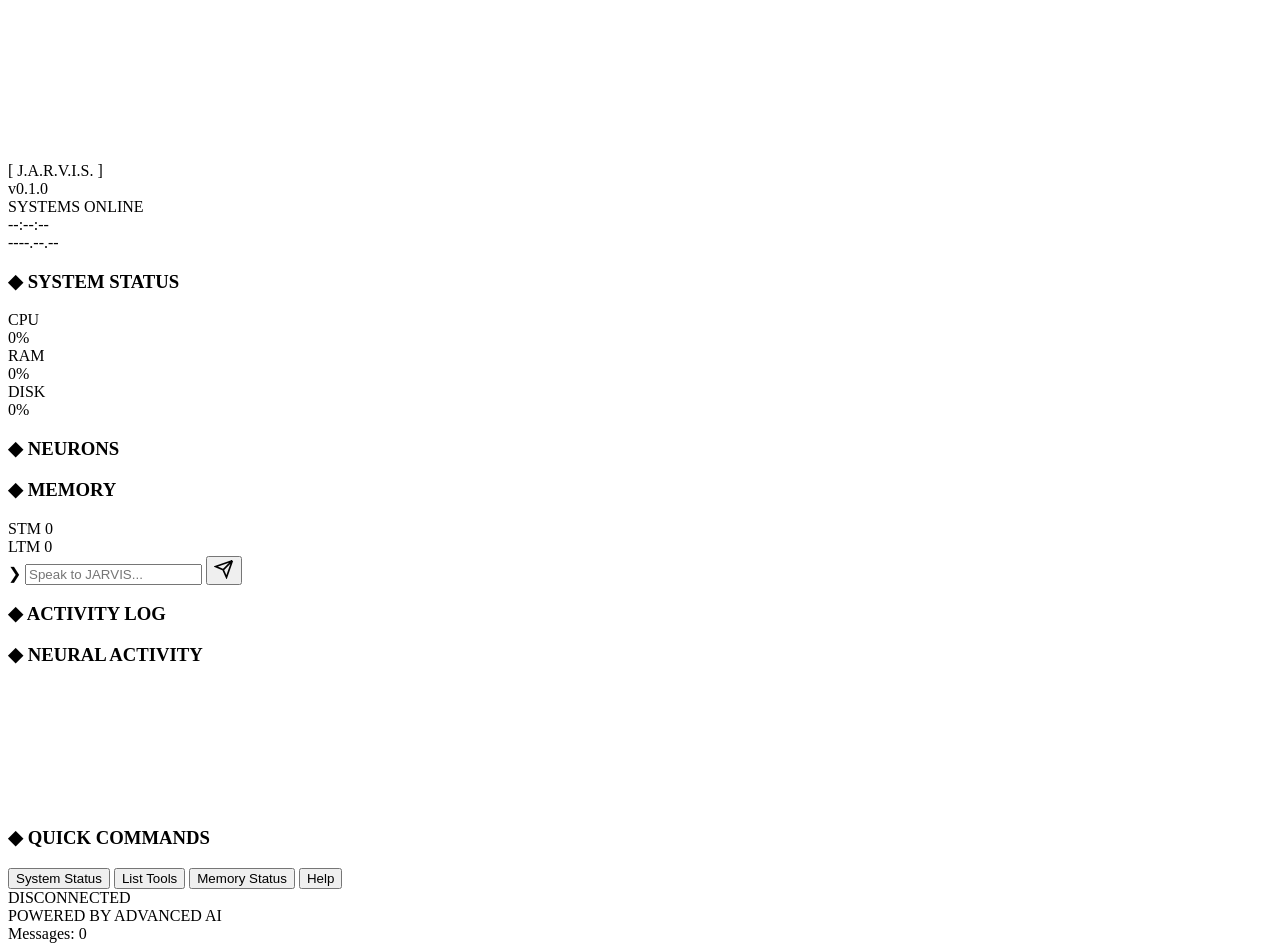
==== frontend/index.html @ fe59b94b "Sprint 1 extra: NEURONS panel with live state in HUD - Backend: GET /api/neurons exposes registered " ====
<!DOCTYPE html>
<html lang="en">
<head>
    <meta charset="UTF-8">
    <meta name="viewport" content="width=device-width, initial-scale=1.0">
    <meta name="description" content="JARVIS — Personal AI Assistant HUD Interface">
    <title>J.A.R.V.I.S. — AI Assistant</title>
    <link rel="preconnect" href="https://fonts.googleapis.com">
    <link rel="preconnect" href="https://fonts.gstatic.com" crossorigin>
    <link href="https://fonts.googleapis.com/css2?family=Orbitron:wght@400;500;600;700;800;900&family=Rajdhani:wght@300;400;500;600;700&family=Share+Tech+Mono&display=swap" rel="stylesheet">
    <link rel="stylesheet" href="/css/jarvis.css">
    <link rel="stylesheet" href="/css/jarvis-extra.css">
</head>
<body>
    <!-- Animated background -->
    <div id="bg-canvas-container">
        <canvas id="bg-canvas"></canvas>
    </div>

    <!-- Scan line overlay -->
    <div class="scanline-overlay"></div>

    <!-- Main HUD Layout -->
    <div class="hud-container">

        <!-- Top Bar -->
        <header class="hud-topbar">
            <div class="topbar-left">
                <div class="jarvis-logo">
                    <span class="logo-bracket">[</span>
                    <span class="logo-text">J.A.R.V.I.S.</span>
                    <span class="logo-bracket">]</span>
                </div>
                <span class="version-tag">v0.1.0</span>
            </div>
            <div class="topbar-center">
                <div class="status-indicator online" id="status-indicator">
                    <span class="status-dot"></span>
                    <span class="status-text" id="status-text">SYSTEMS ONLINE</span>
                </div>
            </div>
            <div class="topbar-right">
                <div class="clock" id="hud-clock">--:--:--</div>
                <div class="date" id="hud-date">----.--.--</div>
            </div>
        </header>

        <!-- Main Content Area -->
        <main class="hud-main">

            <!-- Left Sidebar — System Info -->
            <aside class="hud-sidebar left-sidebar">
                <div class="sidebar-panel" id="system-panel">
                    <h3 class="panel-title">
                        <span class="panel-icon">◆</span> SYSTEM STATUS
                    </h3>
                    <div class="stat-item">
                        <span class="stat-label">CPU</span>
                        <div class="stat-bar-container">
                            <div class="stat-bar" id="cpu-bar" style="width: 0%"></div>
                        </div>
                        <span class="stat-value" id="cpu-value">0%</span>
                    </div>
                    <div class="stat-item">
                        <span class="stat-label">RAM</span>
                        <div class="stat-bar-container">
                            <div class="stat-bar" id="ram-bar" style="width: 0%"></div>
                        </div>
                        <span class="stat-value" id="ram-value">0%</span>
                    </div>
                    <div class="stat-item">
                        <span class="stat-label">DISK</span>
                        <div class="stat-bar-container">
                            <div class="stat-bar" id="disk-bar" style="width: 0%"></div>
                        </div>
                        <span class="stat-value" id="disk-value">0%</span>
                    </div>
                </div>

                <div class="sidebar-panel" id="neurons-panel">
                    <h3 class="panel-title">
                        <span class="panel-icon">◆</span> NEURONS
                    </h3>
                    <div class="neuron-list" id="neuron-list">
                        <!-- Populated by JS -->
                    </div>
                </div>

                <div class="sidebar-panel" id="memory-panel">
                    <h3 class="panel-title">
                        <span class="panel-icon">◆</span> MEMORY
                    </h3>
                    <div class="memory-stats">
                        <div class="memory-item">
                            <span class="mem-label">STM</span>
                            <span class="mem-value" id="stm-count">0</span>
                        </div>
                        <div class="memory-item">
                            <span class="mem-label">LTM</span>
                            <span class="mem-value" id="ltm-count">0</span>
                        </div>
                    </div>
                </div>
            </aside>

            <!-- Center — Chat Area -->
            <section class="hud-chat">
                <div class="chat-messages" id="chat-messages">
                    <!-- Messages populated by JS -->
                </div>

                <!-- Typing indicator -->
                <div class="typing-indicator" id="typing-indicator" style="display: none;">
                    <div class="typing-dots">
                        <span></span><span></span><span></span>
                    </div>
                    <span class="typing-text">JARVIS is processing</span>
                </div>

                <!-- Input Area -->
                <div class="chat-input-container">
                    <div class="input-glow"></div>
                    <div class="chat-input-wrapper">
                        <span class="input-prefix">❯</span>
                        <input 
                            type="text" 
                            id="chat-input" 
                            class="chat-input" 
                            placeholder="Speak to JARVIS..." 
                            autocomplete="off"
                            spellcheck="false"
                        >
                        <button class="send-btn" id="send-btn" title="Send">
                            <svg width="20" height="20" viewBox="0 0 24 24" fill="none" stroke="currentColor" stroke-width="2">
                                <path d="M22 2L11 13M22 2L15 22L11 13M11 13L2 9L22 2"/>
                            </svg>
                        </button>
                    </div>
                </div>
            </section>

            <!-- Right Sidebar — Activity Feed -->
            <aside class="hud-sidebar right-sidebar">
                <div class="sidebar-panel">
                    <h3 class="panel-title">
                        <span class="panel-icon">◆</span> ACTIVITY LOG
                    </h3>
                    <div class="activity-feed" id="activity-feed">
                        <!-- Populated by JS -->
                    </div>
                </div>

                <div class="sidebar-panel">
                    <h3 class="panel-title">
                        <span class="panel-icon">◆</span> NEURAL ACTIVITY
                    </h3>
                    <canvas id="neural-canvas" width="280" height="120"></canvas>
                </div>

                <div class="sidebar-panel">
                    <h3 class="panel-title">
                        <span class="panel-icon">◆</span> QUICK COMMANDS
                    </h3>
                    <div class="quick-commands">
                        <button class="cmd-btn" data-cmd="/status">System Status</button>
                        <button class="cmd-btn" data-cmd="/tools">List Tools</button>
                        <button class="cmd-btn" data-cmd="/memory">Memory Status</button>
                        <button class="cmd-btn" data-cmd="/help">Help</button>
                    </div>
                </div>
            </aside>

        </main>

        <!-- Bottom Bar -->
        <footer class="hud-bottombar">
            <div class="bottombar-left">
                <span class="connection-status" id="ws-status">
                    <span class="ws-dot disconnected"></span> DISCONNECTED
                </span>
            </div>
            <div class="bottombar-center">
                <span class="powered-by">POWERED BY ADVANCED AI</span>
            </div>
            <div class="bottombar-right">
                <span class="msg-count" id="msg-count">Messages: 0</span>
            </div>
        </footer>
    </div>

    <!-- Scripts -->
    <script src="/js/websocket.js"></script>
    <script src="/js/animations.js"></script>
    <script src="/js/app.js"></script>
</body>
</html>
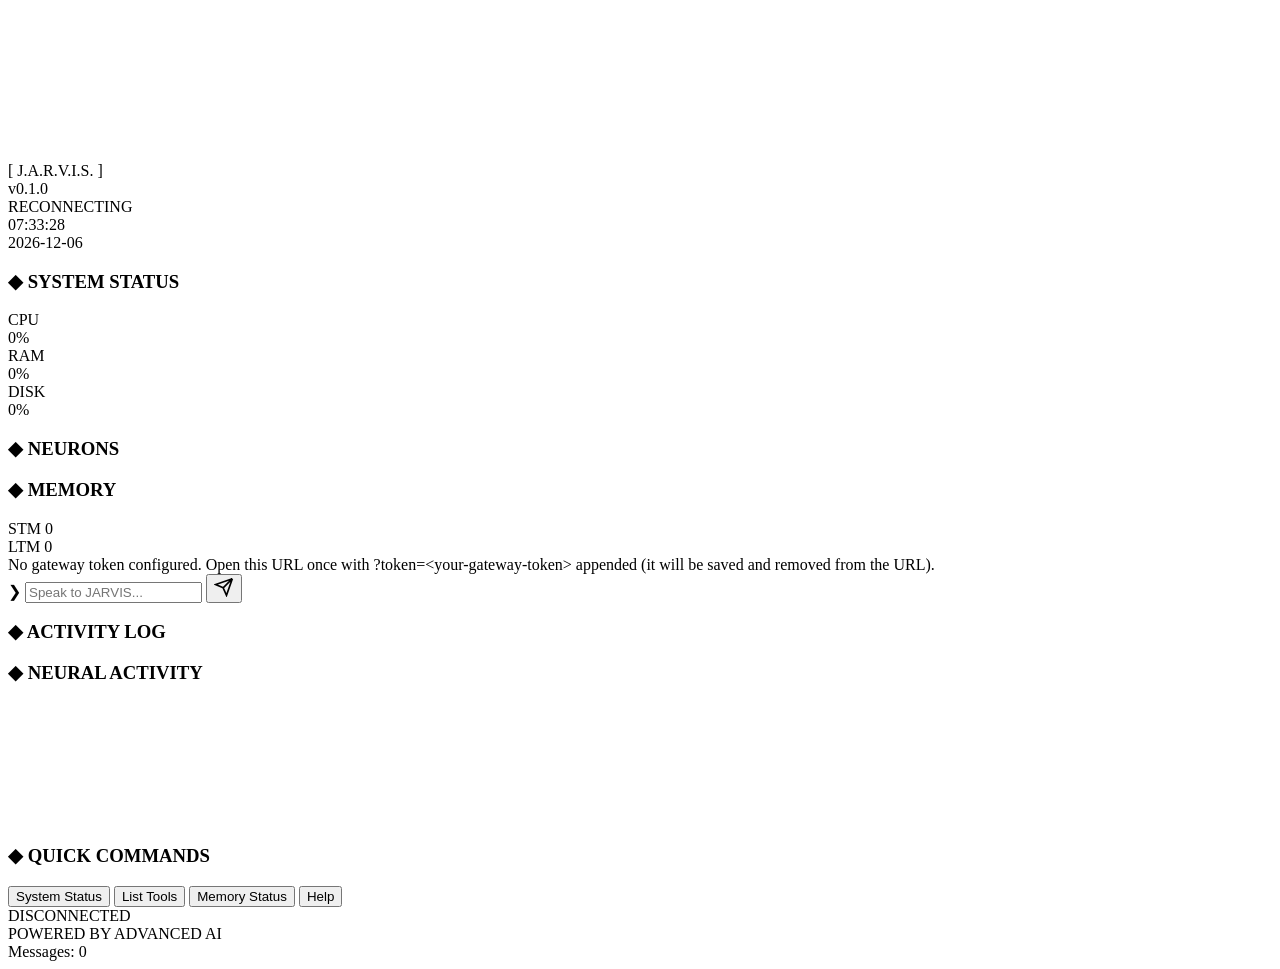
==== commit d42bedeb: "Pivot HUD to OpenClaw gateway client Frontend: - New OpenClaw.Client (frontend/js/openclaw.js) handl" ====
--- a/frontend/index.html
+++ b/frontend/index.html
@@ -189,8 +189,8 @@
     </div>
 
     <!-- Scripts -->
-    <script src="/js/websocket.js"></script>
-    <script src="/js/animations.js"></script>
-    <script src="/js/app.js"></script>
+    <script src="js/openclaw.js"></script>
+    <script src="js/animations.js"></script>
+    <script src="js/app.js"></script>
 </body>
 </html>
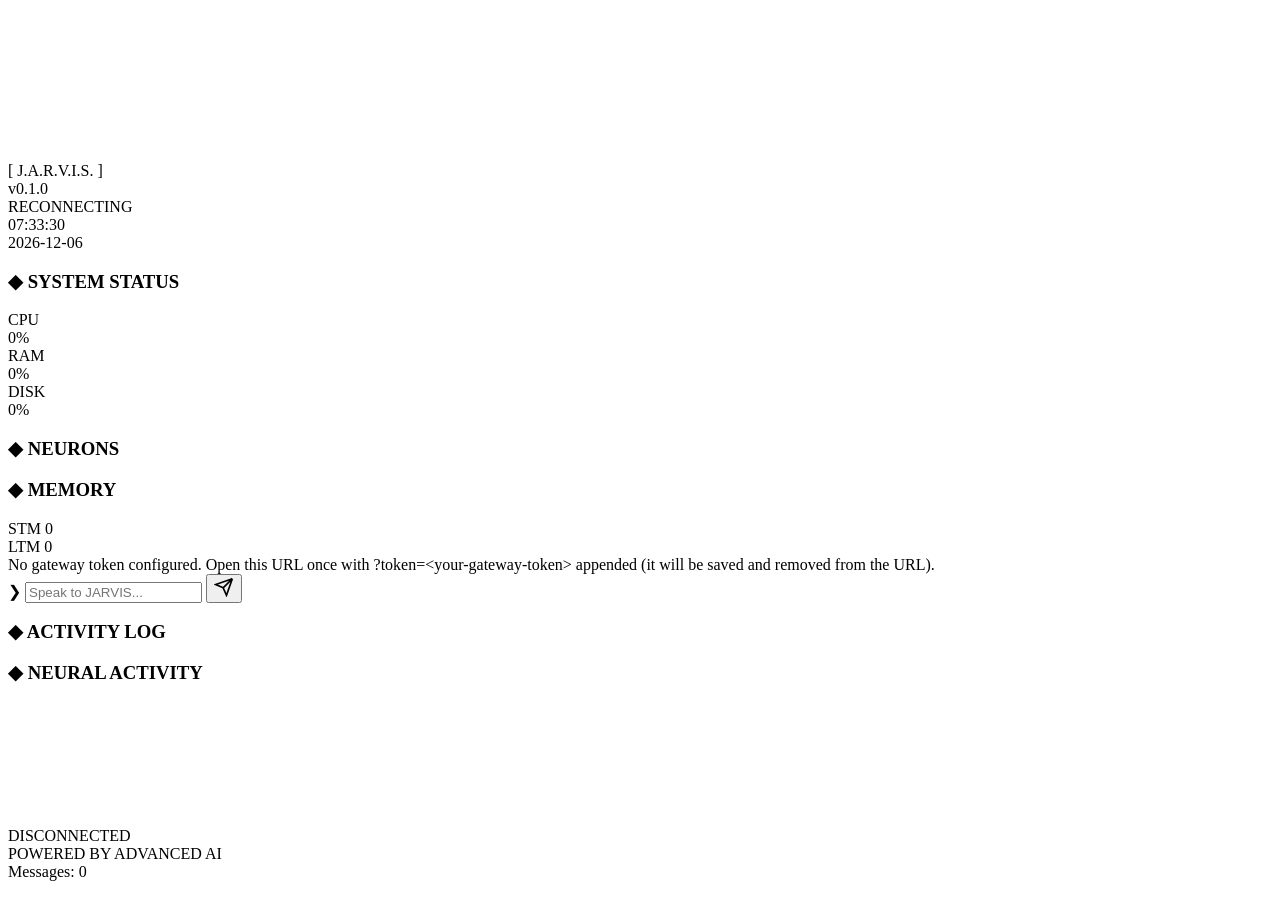
==== commit bdb600f6: "Remove broken QUICK COMMANDS panel from HUD The buttons (/status, /tools, /memory, /help) sent liter" ====
--- a/frontend/index.html
+++ b/frontend/index.html
@@ -157,17 +157,6 @@
                     <canvas id="neural-canvas" width="280" height="120"></canvas>
                 </div>
 
-                <div class="sidebar-panel">
-                    <h3 class="panel-title">
-                        <span class="panel-icon">◆</span> QUICK COMMANDS
-                    </h3>
-                    <div class="quick-commands">
-                        <button class="cmd-btn" data-cmd="/status">System Status</button>
-                        <button class="cmd-btn" data-cmd="/tools">List Tools</button>
-                        <button class="cmd-btn" data-cmd="/memory">Memory Status</button>
-                        <button class="cmd-btn" data-cmd="/help">Help</button>
-                    </div>
-                </div>
             </aside>
 
         </main>
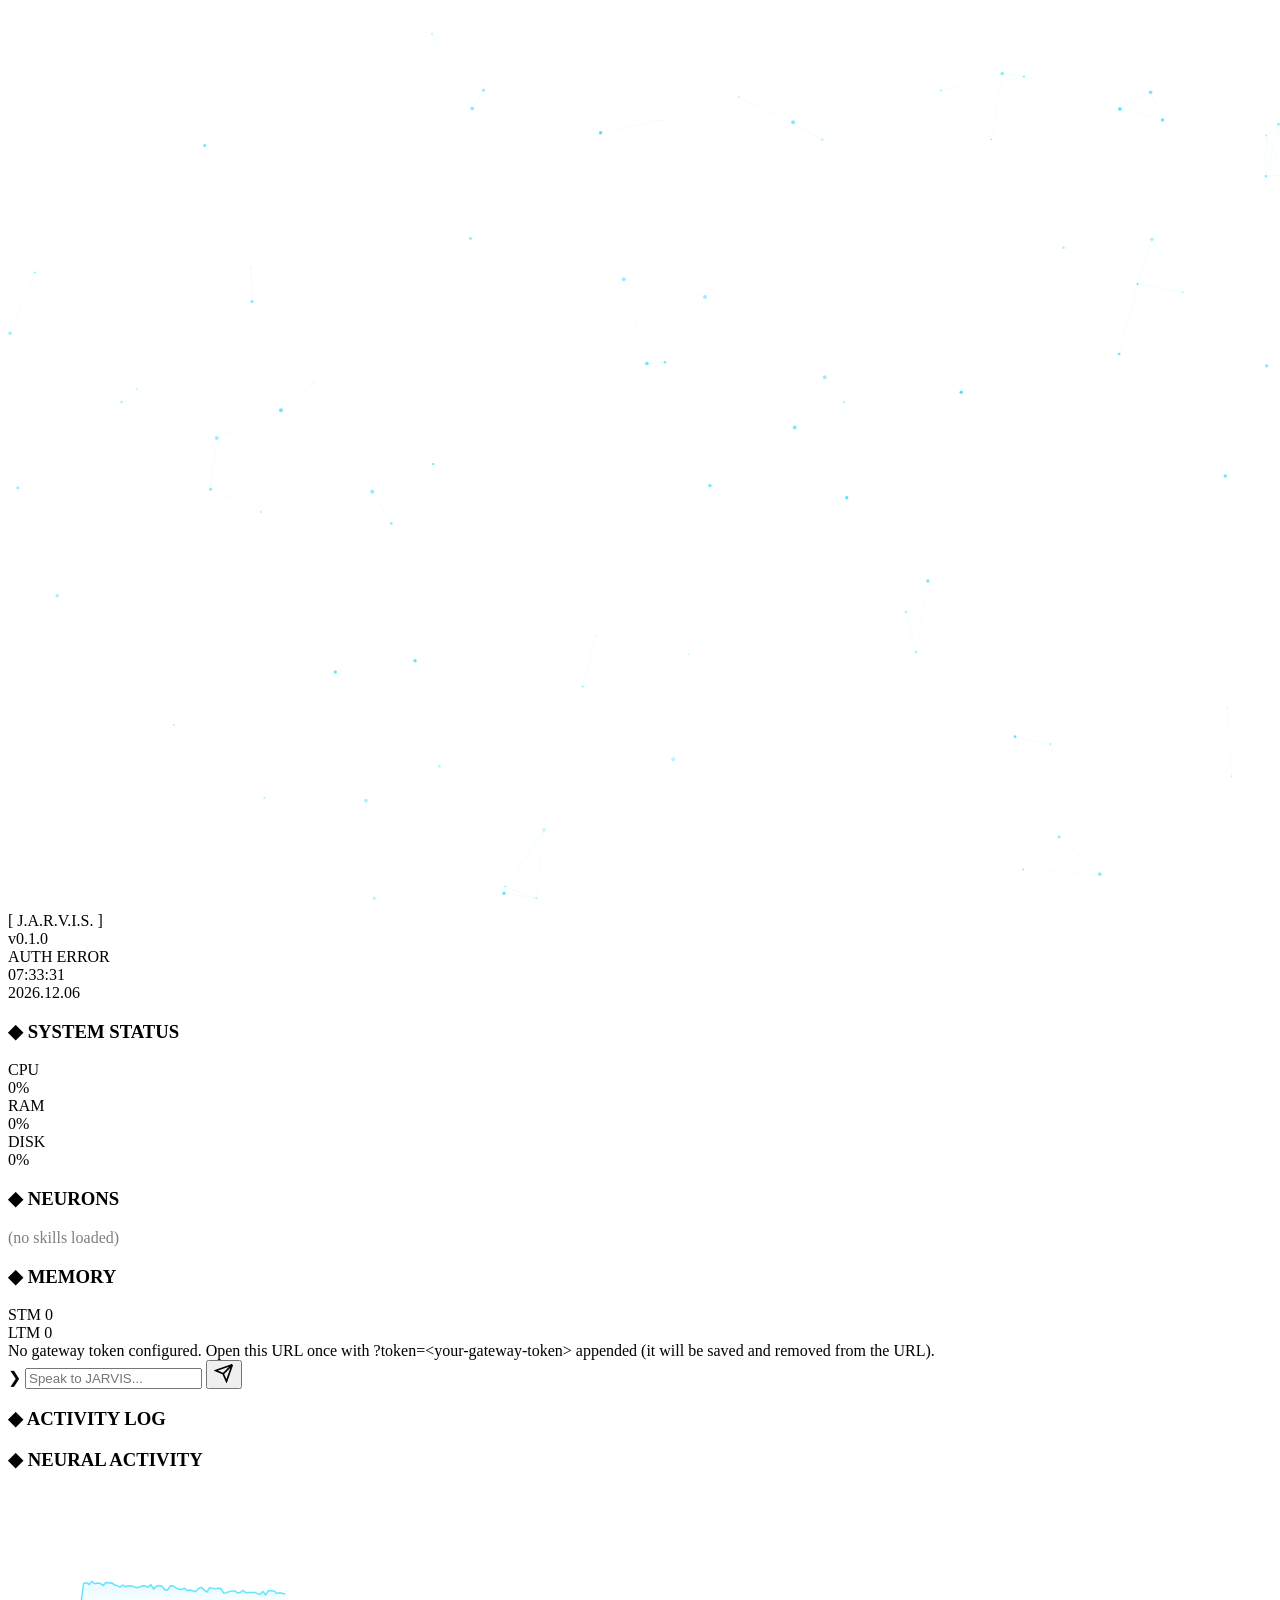
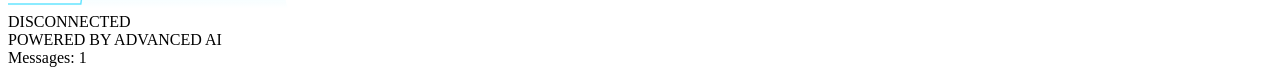
==== commit 25387204: "Refactor HUD JS into ESM modules with state store + pure renderers Following ATLAS's architecture su" ====
--- a/frontend/index.html
+++ b/frontend/index.html
@@ -178,8 +178,6 @@
     </div>
 
     <!-- Scripts -->
-    <script src="js/openclaw.js"></script>
-    <script src="js/animations.js"></script>
-    <script src="js/app.js"></script>
+    <script type="module" src="js/app.js"></script>
 </body>
 </html>
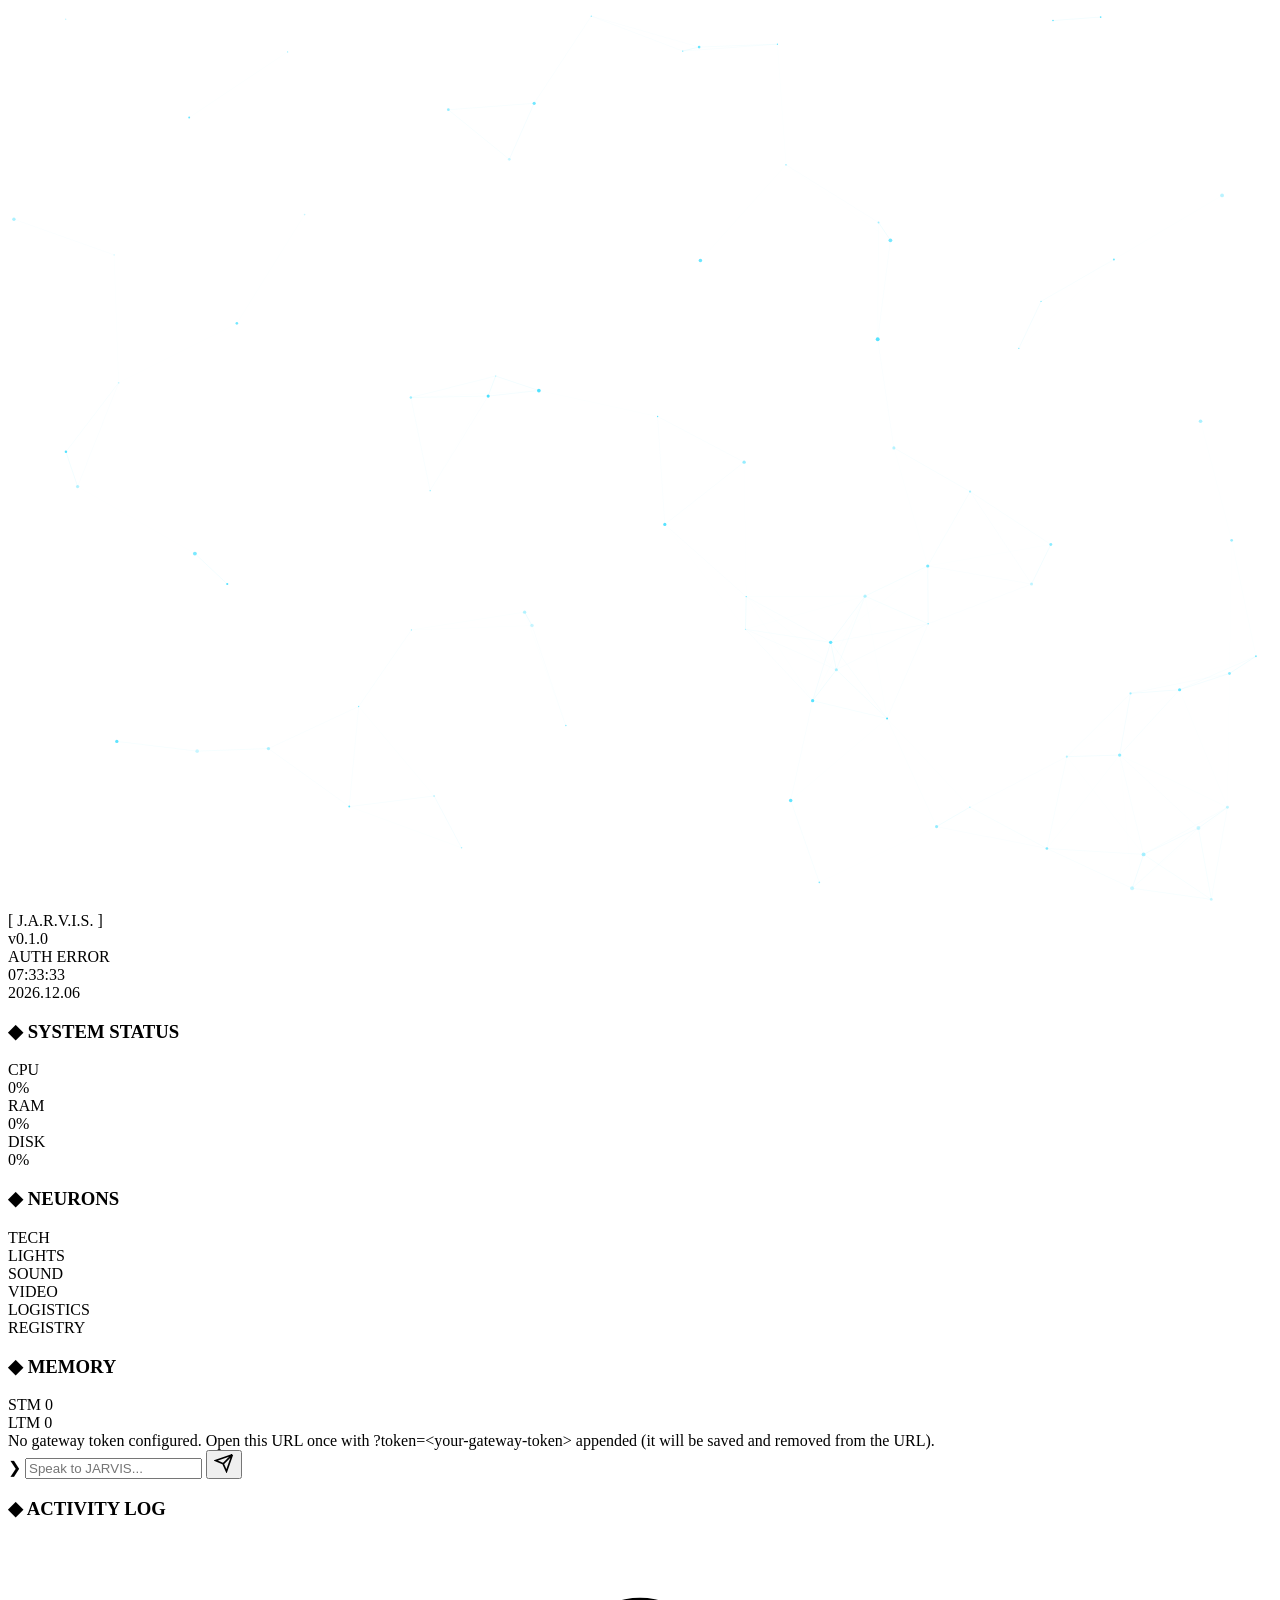
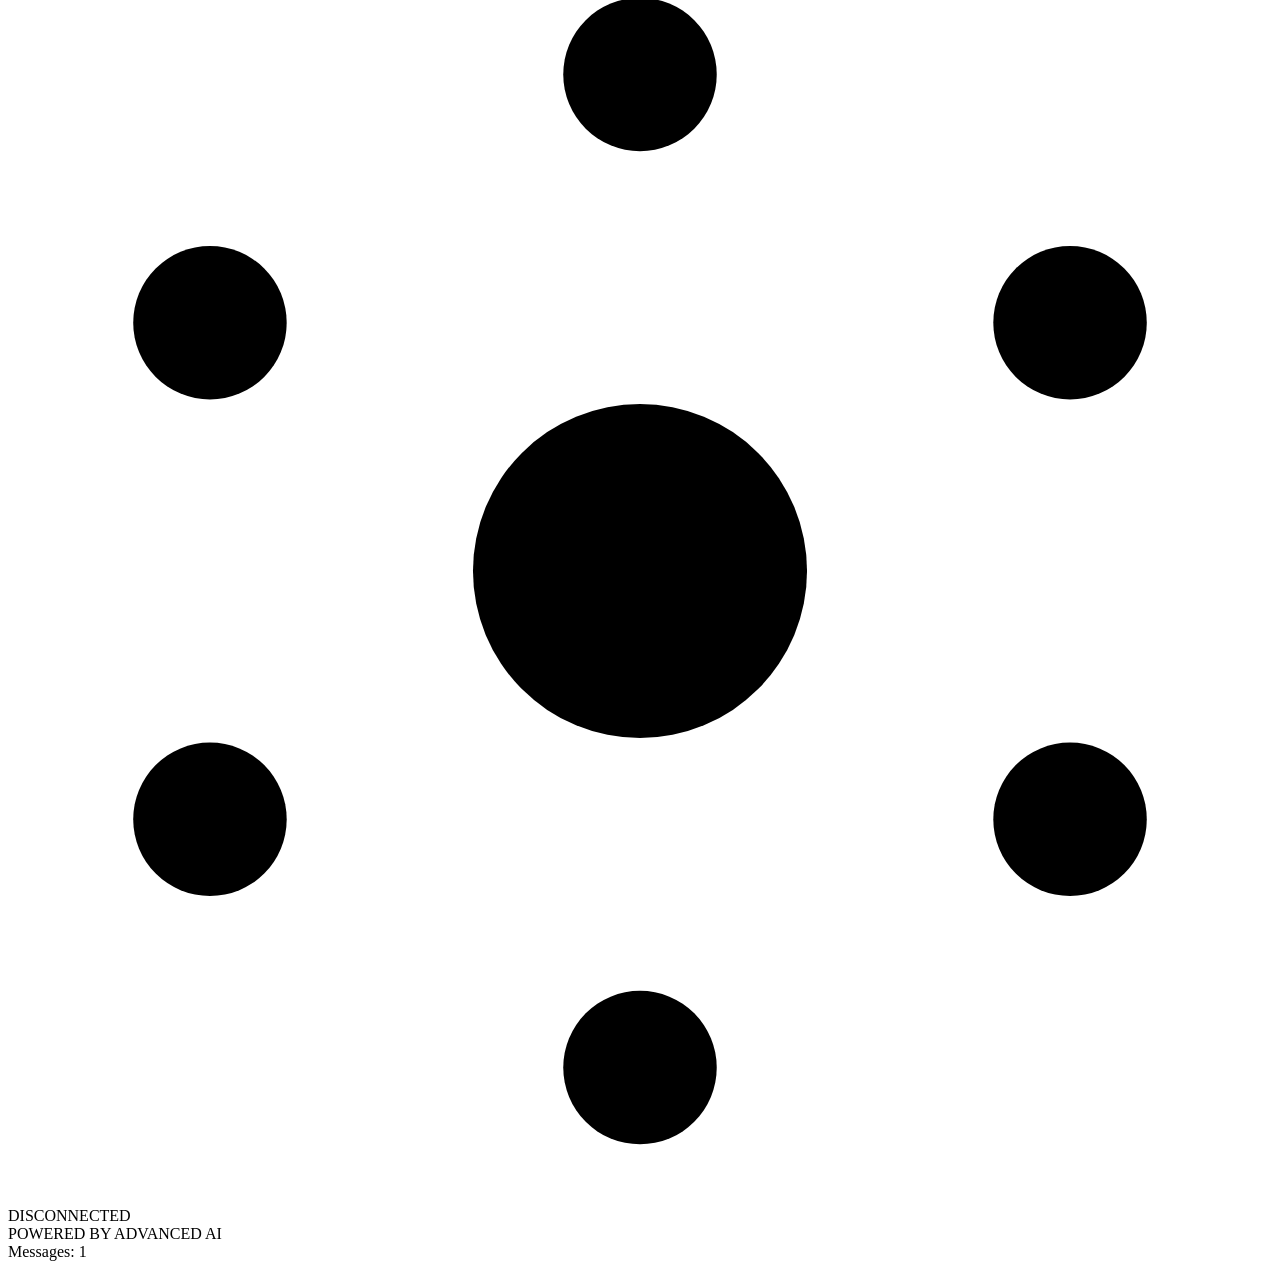
==== commit 4a006ce6: "Add NEURAL MAP molecule + domain neurons in NEURONS panel The molecule sits frameless in the right s" ====
--- a/frontend/index.html
+++ b/frontend/index.html
@@ -150,11 +150,8 @@
                     </div>
                 </div>
 
-                <div class="sidebar-panel">
-                    <h3 class="panel-title">
-                        <span class="panel-icon">◆</span> NEURAL ACTIVITY
-                    </h3>
-                    <canvas id="neural-canvas" width="280" height="120"></canvas>
+                <div class="sidebar-panel" id="neural-panel">
+                    <div class="molecule-container" id="molecule"></div>
                 </div>
 
             </aside>
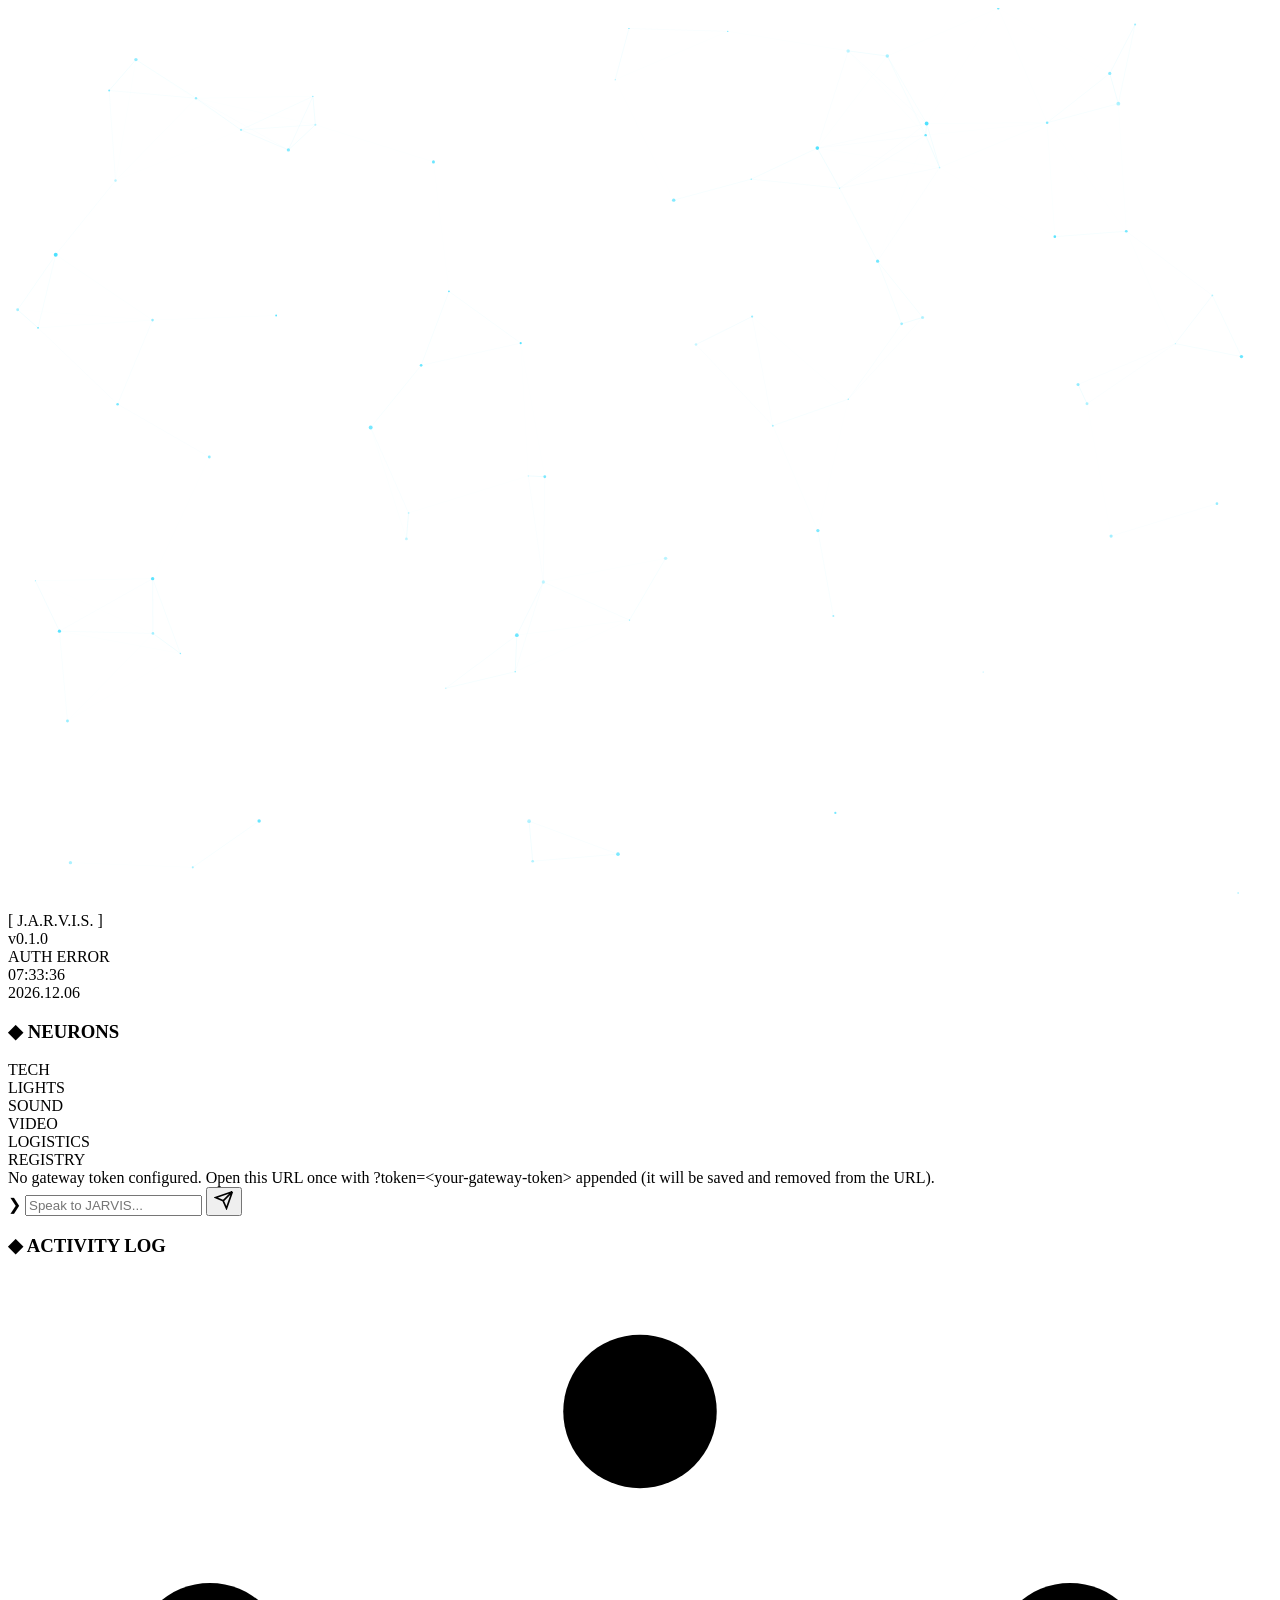
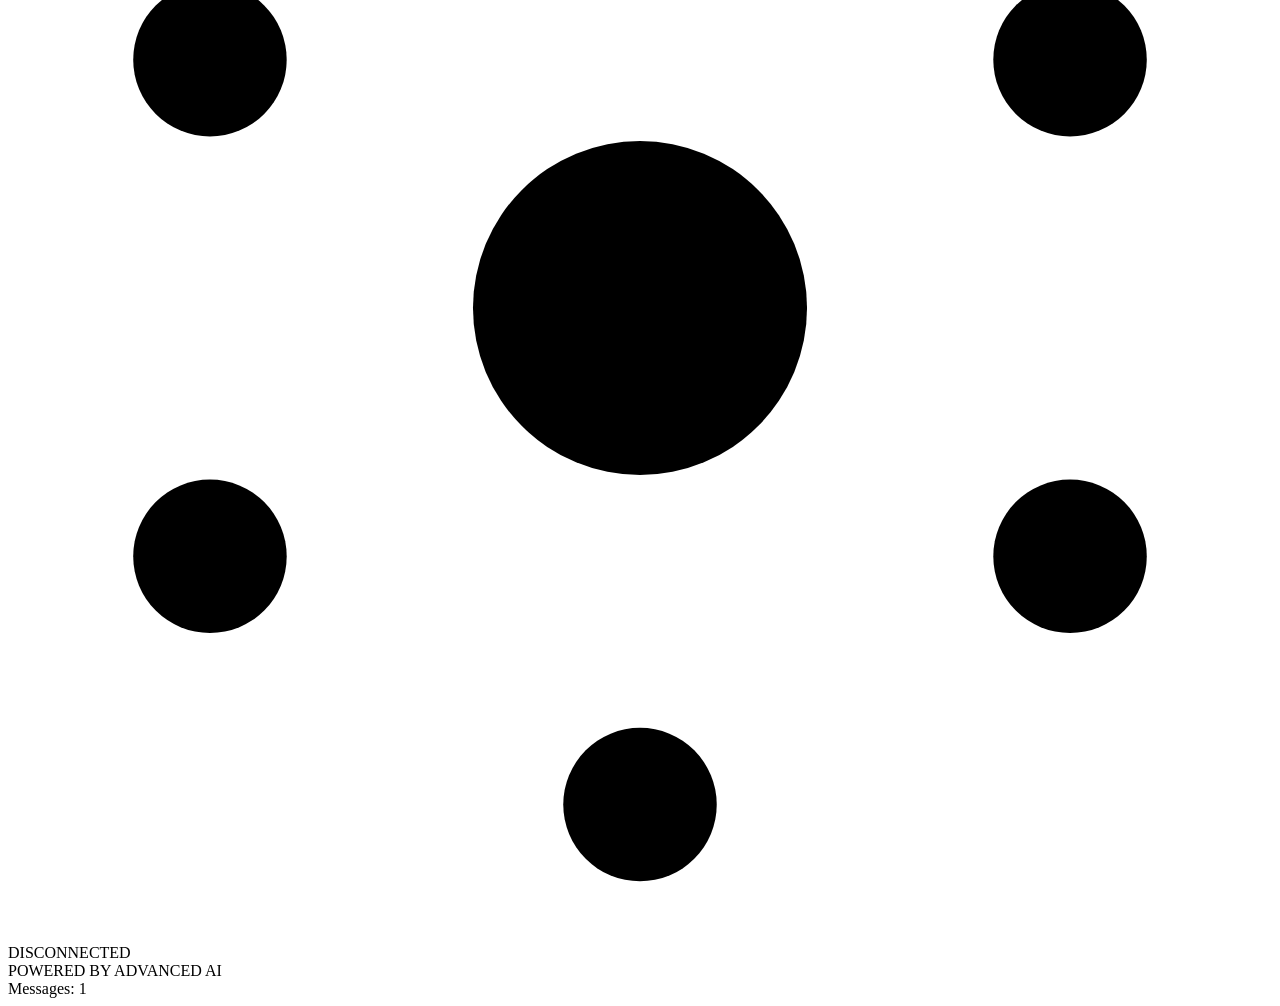
==== commit 7aa89bab: "Add ACTIVITY LOG feed; drop unused SYSTEM/MEMORY panels Replaces the static SYSTEM STATUS / MEMORY s" ====
--- a/frontend/index.html
+++ b/frontend/index.html
@@ -50,55 +50,12 @@
 
             <!-- Left Sidebar — System Info -->
             <aside class="hud-sidebar left-sidebar">
-                <div class="sidebar-panel" id="system-panel">
-                    <h3 class="panel-title">
-                        <span class="panel-icon">◆</span> SYSTEM STATUS
-                    </h3>
-                    <div class="stat-item">
-                        <span class="stat-label">CPU</span>
-                        <div class="stat-bar-container">
-                            <div class="stat-bar" id="cpu-bar" style="width: 0%"></div>
-                        </div>
-                        <span class="stat-value" id="cpu-value">0%</span>
-                    </div>
-                    <div class="stat-item">
-                        <span class="stat-label">RAM</span>
-                        <div class="stat-bar-container">
-                            <div class="stat-bar" id="ram-bar" style="width: 0%"></div>
-                        </div>
-                        <span class="stat-value" id="ram-value">0%</span>
-                    </div>
-                    <div class="stat-item">
-                        <span class="stat-label">DISK</span>
-                        <div class="stat-bar-container">
-                            <div class="stat-bar" id="disk-bar" style="width: 0%"></div>
-                        </div>
-                        <span class="stat-value" id="disk-value">0%</span>
-                    </div>
-                </div>
-
                 <div class="sidebar-panel" id="neurons-panel">
                     <h3 class="panel-title">
                         <span class="panel-icon">◆</span> NEURONS
                     </h3>
                     <div class="neuron-list" id="neuron-list">
                         <!-- Populated by JS -->
-                    </div>
-                </div>
-
-                <div class="sidebar-panel" id="memory-panel">
-                    <h3 class="panel-title">
-                        <span class="panel-icon">◆</span> MEMORY
-                    </h3>
-                    <div class="memory-stats">
-                        <div class="memory-item">
-                            <span class="mem-label">STM</span>
-                            <span class="mem-value" id="stm-count">0</span>
-                        </div>
-                        <div class="memory-item">
-                            <span class="mem-label">LTM</span>
-                            <span class="mem-value" id="ltm-count">0</span>
-                        </div>
                     </div>
                 </div>
             </aside>
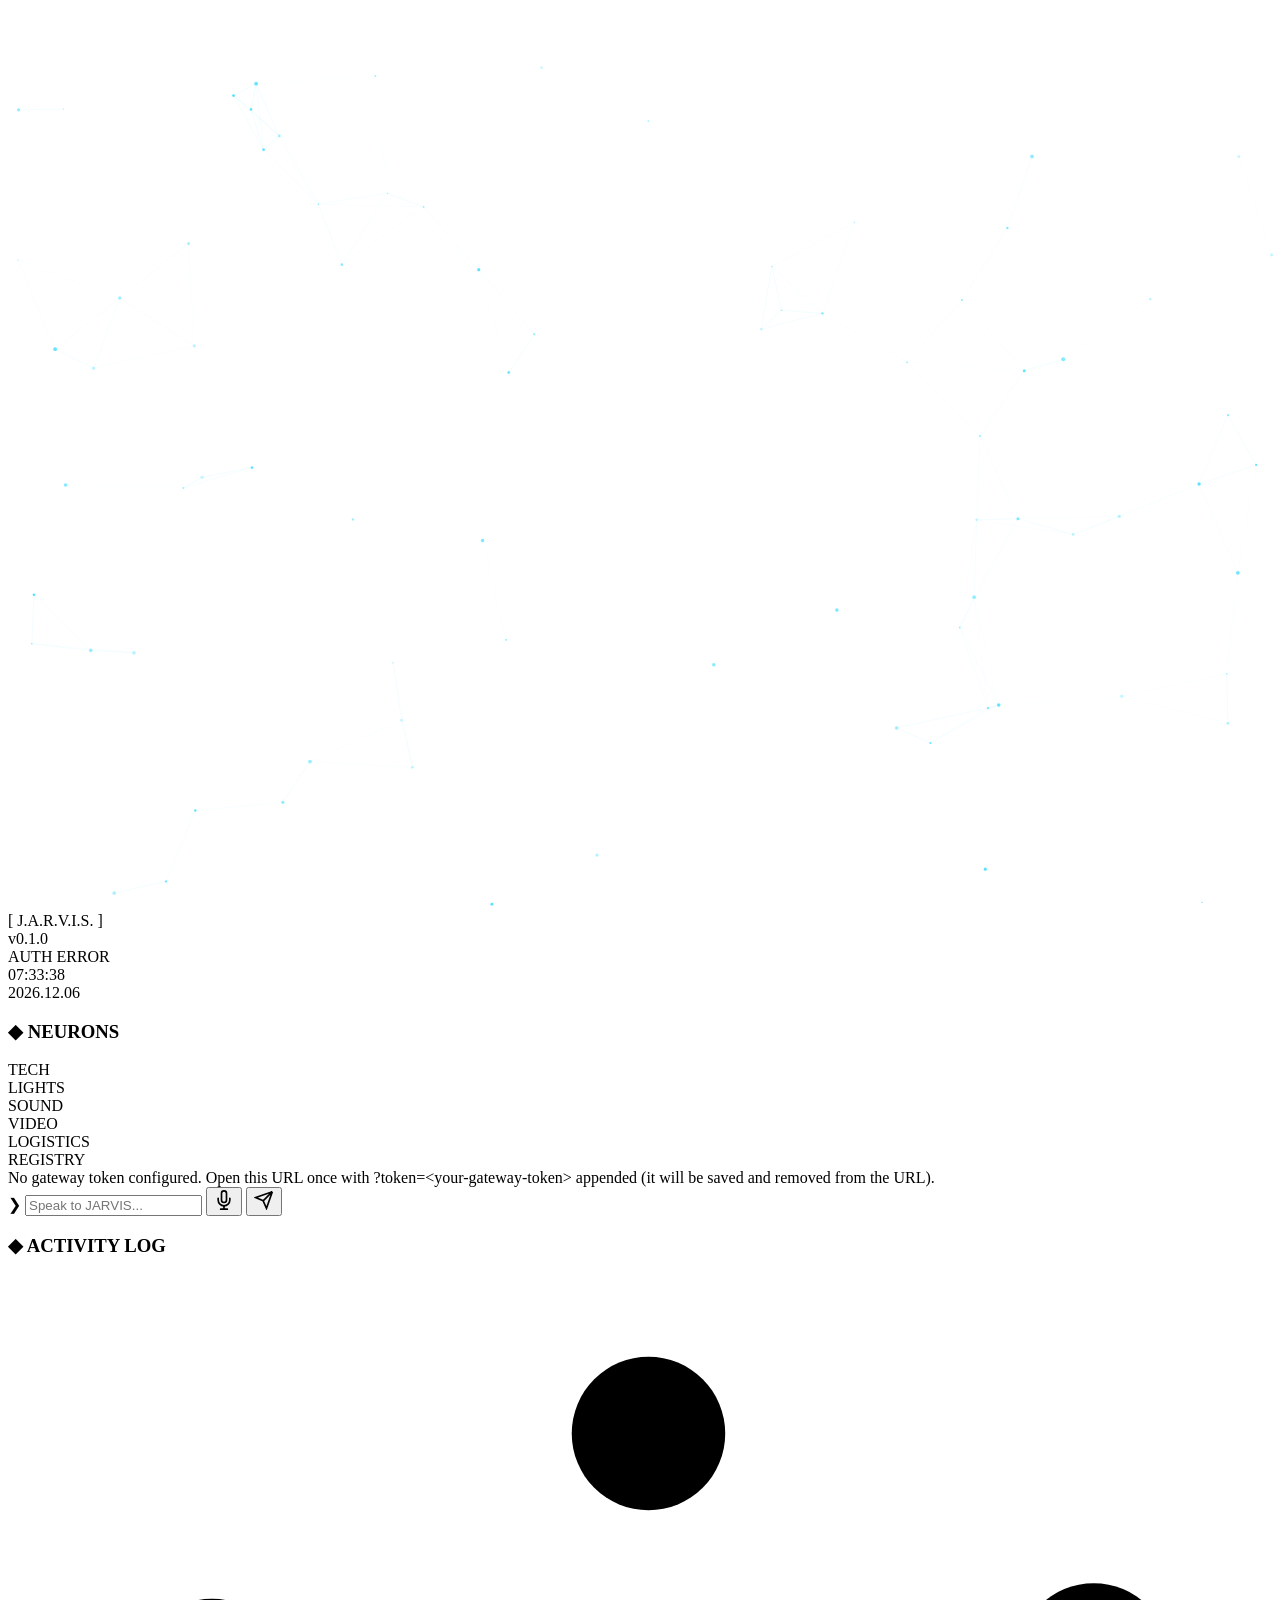
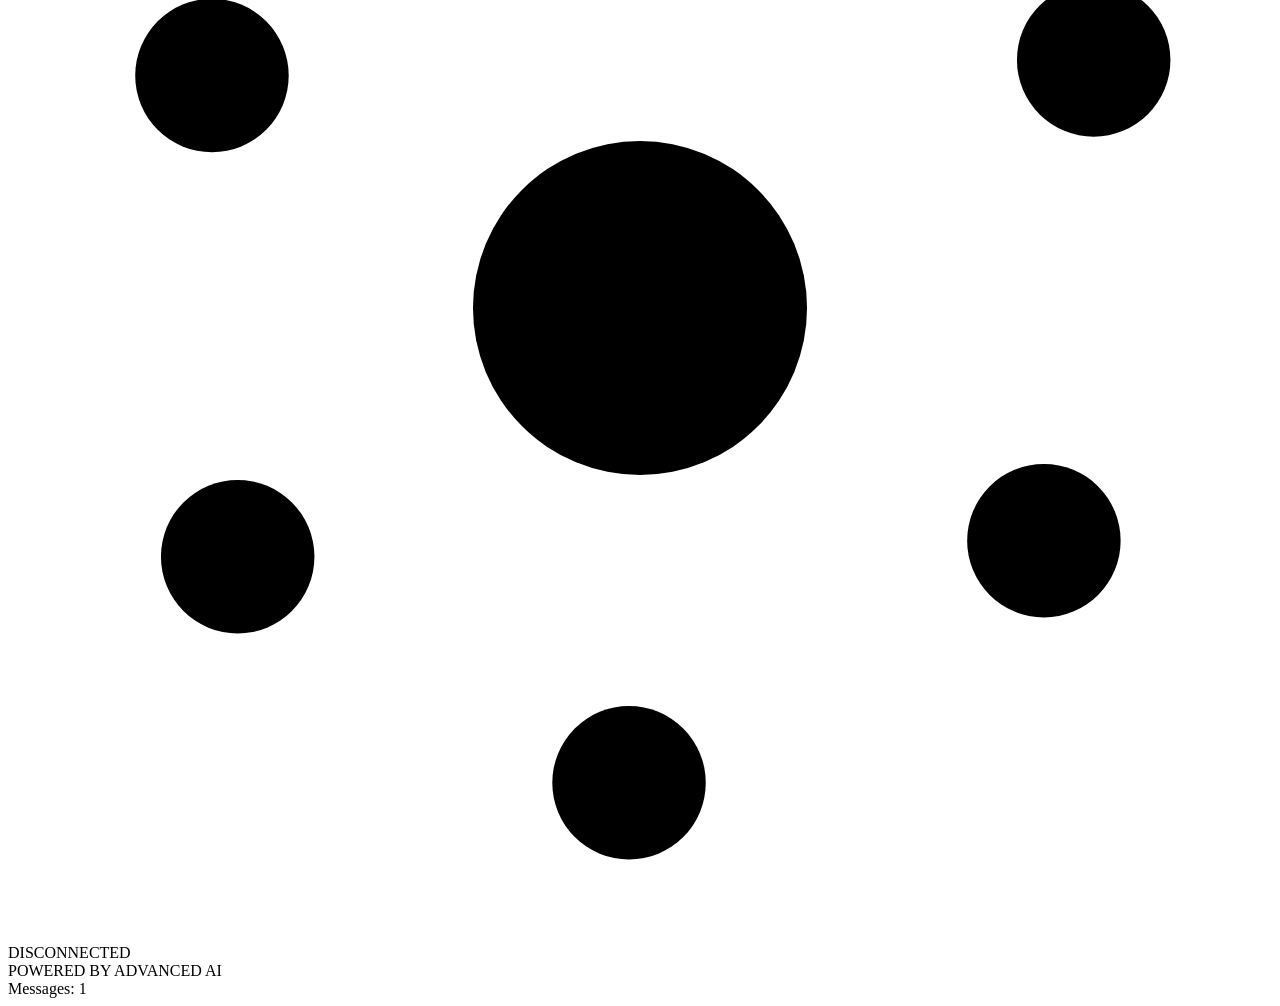
==== commit d266b1cd: "Give JARVIS voice and ears (Web Speech, wake-word "Jarvis") Adds frontend/js/voice.js plus a mic tog" ====
--- a/frontend/index.html
+++ b/frontend/index.html
@@ -79,14 +79,23 @@
                     <div class="input-glow"></div>
                     <div class="chat-input-wrapper">
                         <span class="input-prefix">❯</span>
-                        <input 
-                            type="text" 
-                            id="chat-input" 
-                            class="chat-input" 
-                            placeholder="Speak to JARVIS..." 
+                        <input
+                            type="text"
+                            id="chat-input"
+                            class="chat-input"
+                            placeholder="Speak to JARVIS..."
                             autocomplete="off"
                             spellcheck="false"
                         >
+                        <button class="mic-btn is-off" id="mic-btn" title="Voice mode (off)" aria-label="Toggle voice mode">
+                            <svg class="mic-icon" width="20" height="20" viewBox="0 0 24 24" fill="none" stroke="currentColor" stroke-width="2" stroke-linecap="round" stroke-linejoin="round">
+                                <path d="M12 1a3 3 0 0 0-3 3v8a3 3 0 0 0 6 0V4a3 3 0 0 0-3-3z"></path>
+                                <path d="M19 10v2a7 7 0 0 1-14 0v-2"></path>
+                                <line x1="12" y1="19" x2="12" y2="23"></line>
+                                <line x1="8" y1="23" x2="16" y2="23"></line>
+                            </svg>
+                            <span class="mic-pulse"></span>
+                        </button>
                         <button class="send-btn" id="send-btn" title="Send">
                             <svg width="20" height="20" viewBox="0 0 24 24" fill="none" stroke="currentColor" stroke-width="2">
                                 <path d="M22 2L11 13M22 2L15 22L11 13M11 13L2 9L22 2"/>
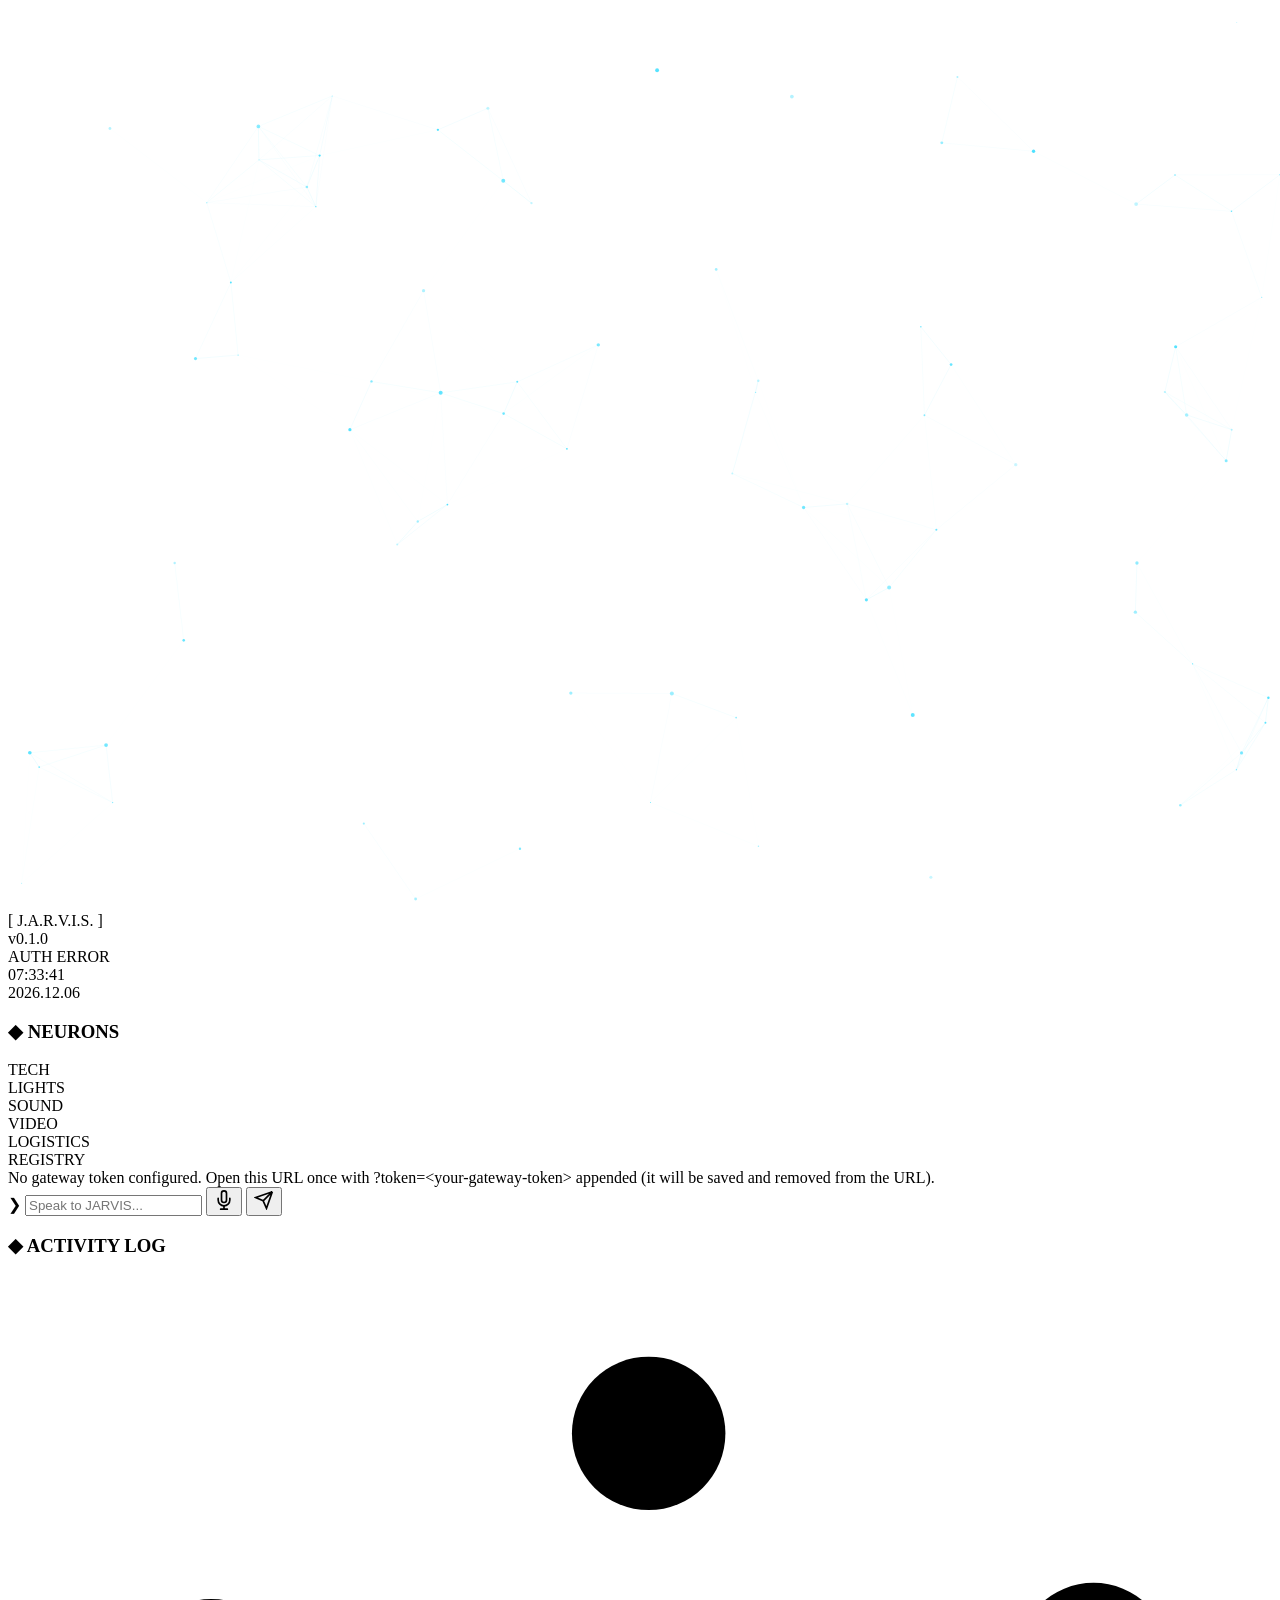
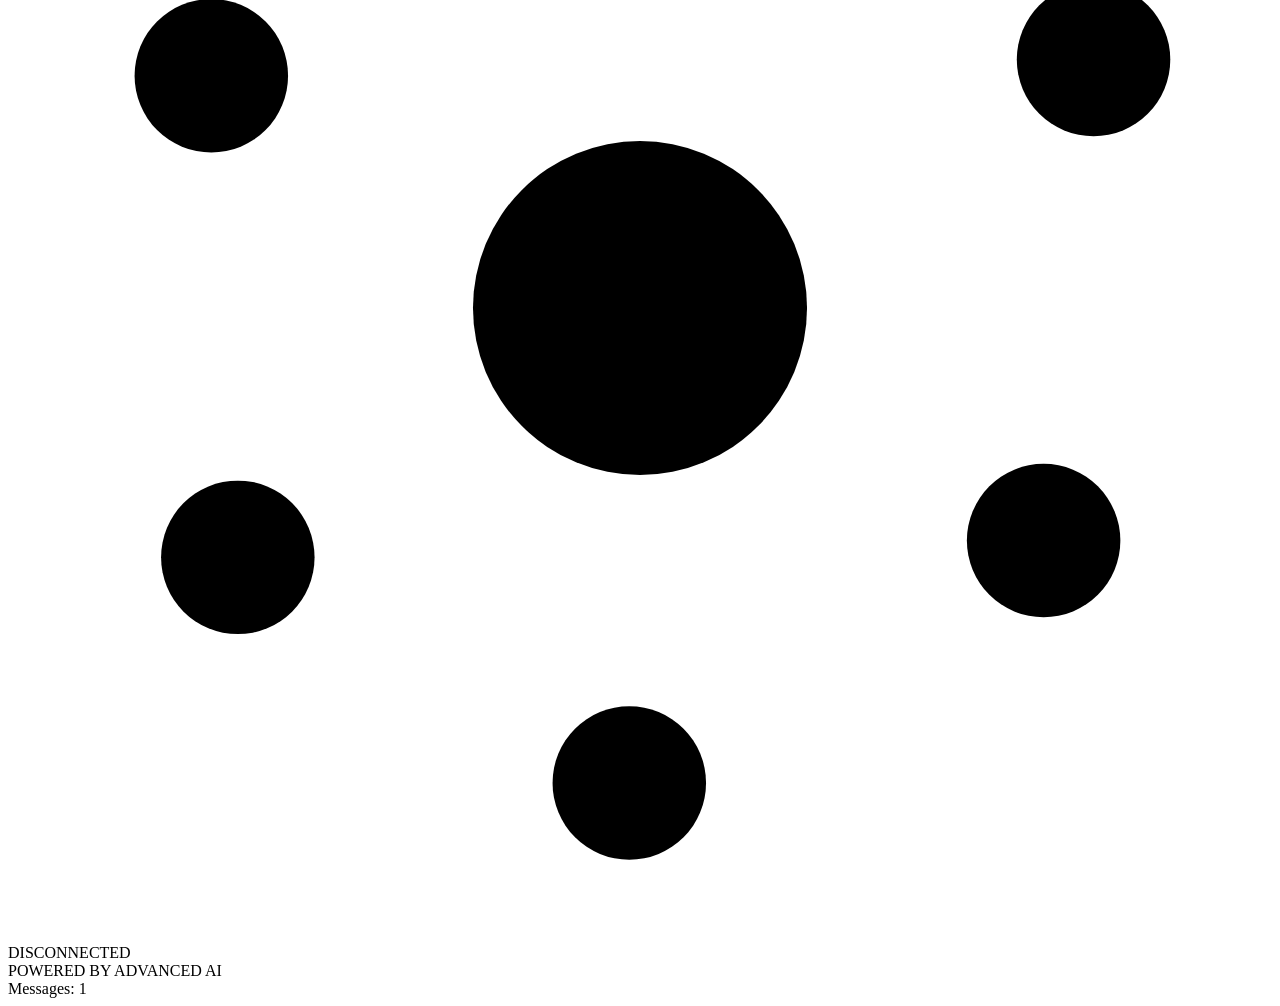
==== commit 4412622d: "Polish voice UX: live transcript, wake-ack beep, follow-up window, local commands Three refinements " ====
--- a/frontend/index.html
+++ b/frontend/index.html
@@ -74,6 +74,12 @@
                     <span class="typing-text">JARVIS is processing</span>
                 </div>
 
+                <!-- Live voice transcript (interim) -->
+                <div class="voice-transcript" id="voice-transcript" style="display: none;">
+                    <span class="vt-prefix">▌</span>
+                    <span class="vt-text" id="voice-transcript-text"></span>
+                </div>
+
                 <!-- Input Area -->
                 <div class="chat-input-container">
                     <div class="input-glow"></div>
